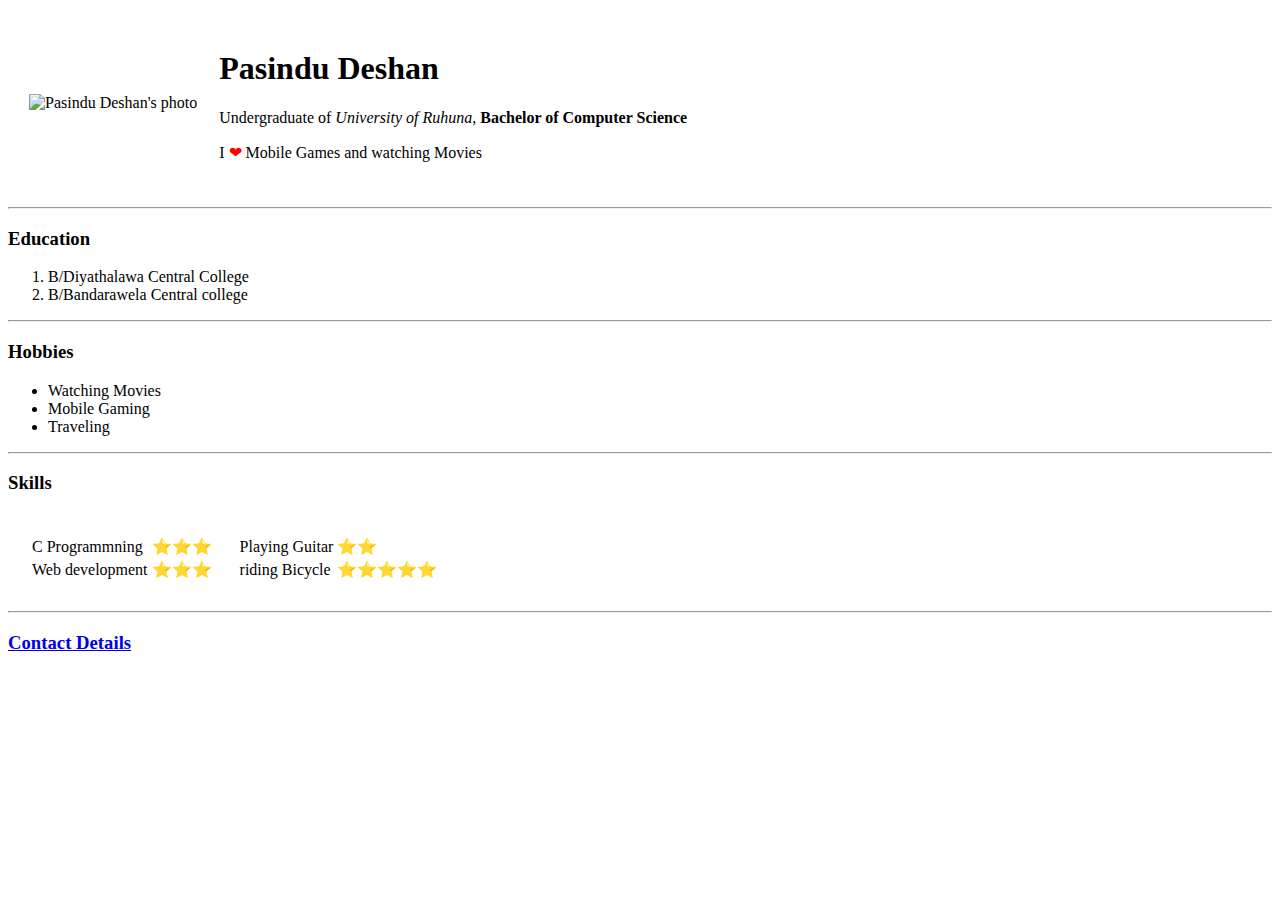
==== index.html @ cefe3833 "Add files via upload" ====
<!DOCTYPE html>
<html lang="en" dir="ltr">
  <head>
    <meta charset="utf-8">
    <title>❦❦❦Pasindu's Personal Web Sitev❦❦❦</title>
  </head>
  <body>
    <table cellspacing="20">
      <tr>
        <td><img src="circle-cropped.png" alt="Pasindu Deshan's photo" width="200"></td>
        <td>
            <h1>Pasindu Deshan</h1>
            <p>Undergraduate of <em>University of Ruhuna</em>, <strong>Bachelor of Computer Science</strong></p>
            <p>I <span style="color:red;">❤</span> Mobile Games and watching Movies</p>
        </td>
      </tr>
    </table>

    <hr>
    <h3>Education</h3>
    <ol>
      <li>B/Diyathalawa Central College </li>
      <li>B/Bandarawela Central college</li>
    </ol>
    <hr>
    <h3>Hobbies</h3>
    <ul>
      <li>Watching Movies</li>
      <li>Mobile Gaming</li>
      <li>Traveling</li>
    </ul>
    <hr>
    <h3>Skills</h3>
    <table cellspacing="20">
      <tr>
        <td>
          <table>
            <tr>
              <td>C Programmning</td>
              <td>⭐⭐⭐</td>
            </tr>
            <tr>
              <td>Web development</td>
              <td>⭐⭐⭐</td>
            </tr>
          </table>
        </td>

        <td>
          <table>
            <tr>
              <td>Playing Guitar</td>
              <td>⭐⭐</td>
            </tr>
            <tr>
              <td>riding Bicycle</td>
              <td>⭐⭐⭐⭐⭐</td>
            </tr>
          </table>
        </td>

      </tr>
    </table>
    <hr>
    <h3><a href="contact.html">Contact Details</a></h3>
  </body>
</html>
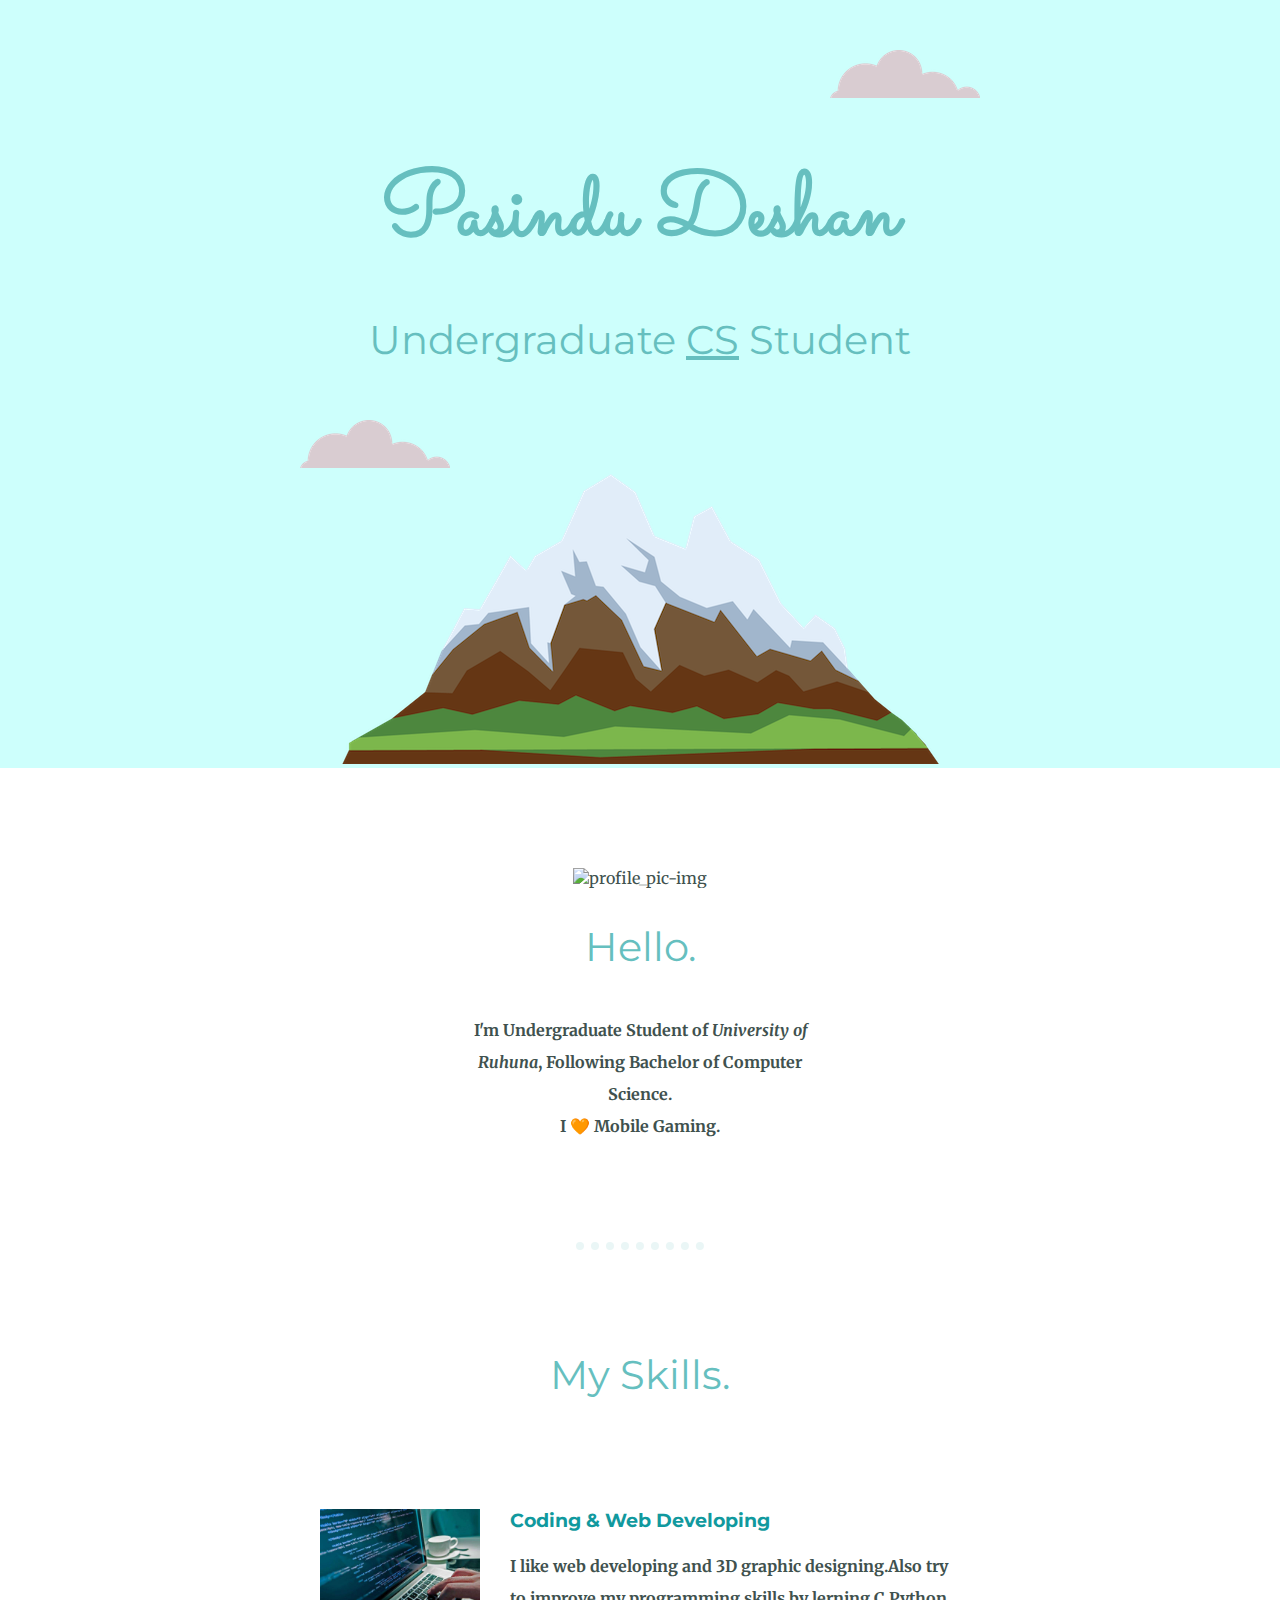
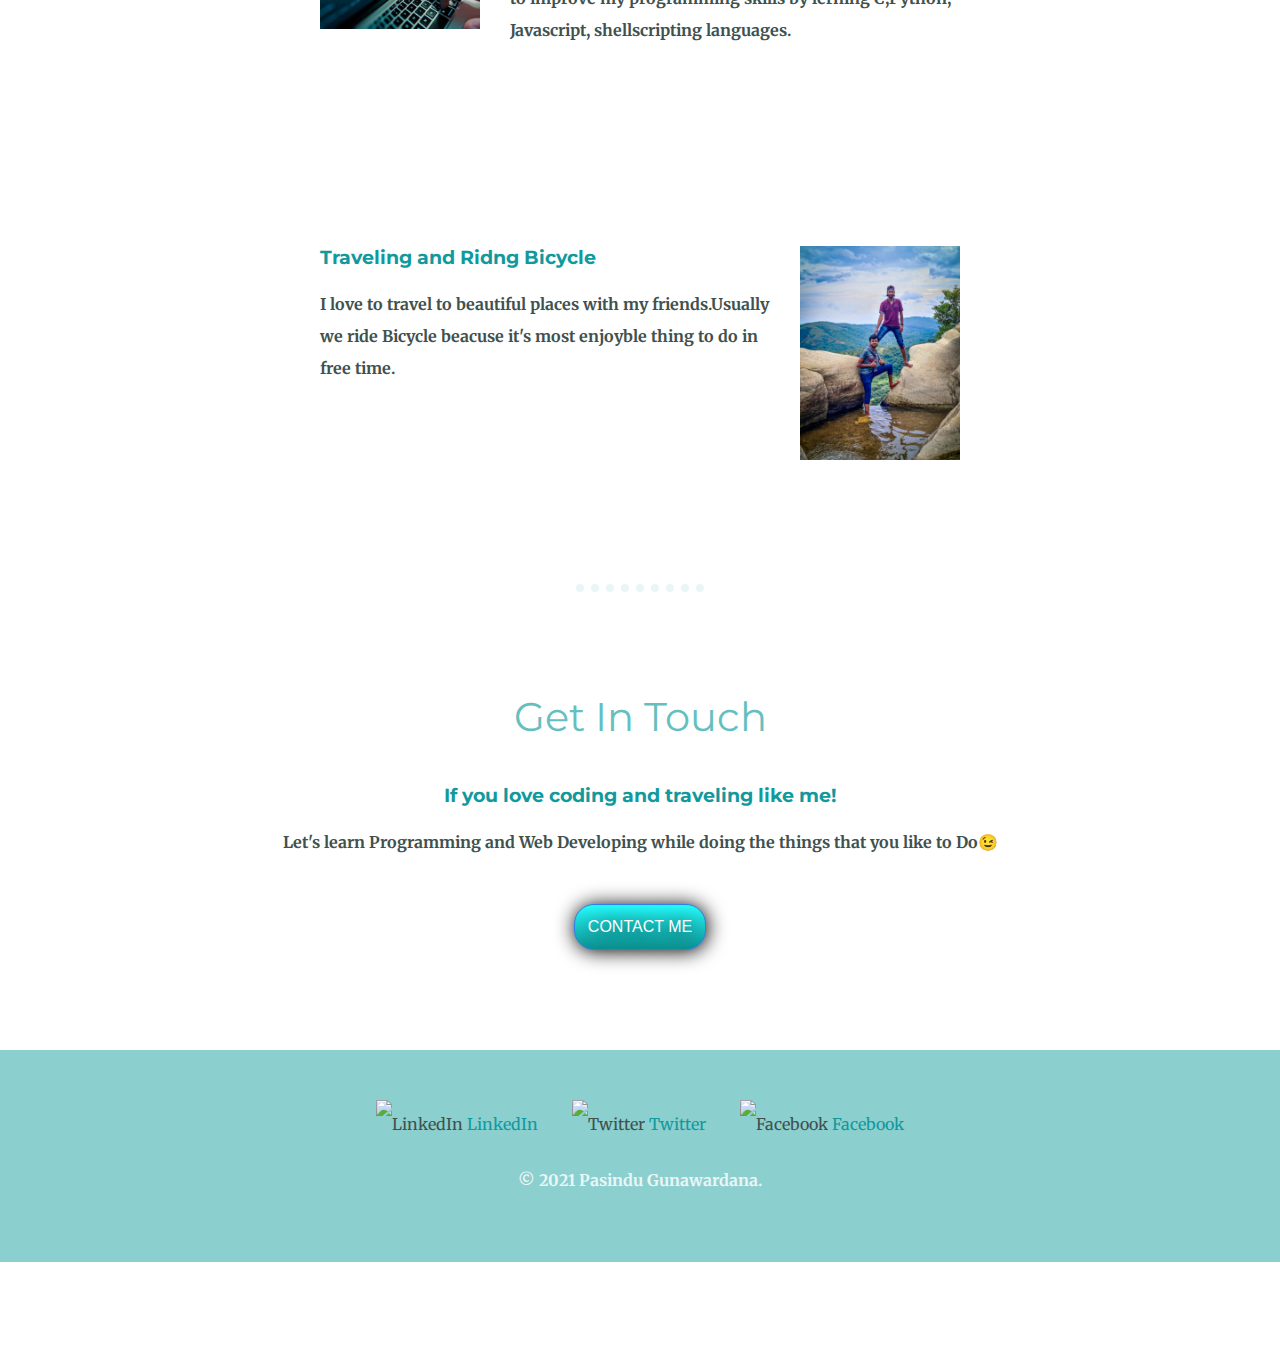
==== commit 3d04b4b8: "Add files via upload" ====
--- a/index.html
+++ b/index.html
@@ -1,67 +1,62 @@
 <!DOCTYPE html>
 <html lang="en" dir="ltr">
-  <head>
-    <meta charset="utf-8">
-    <title>❦❦❦Pasindu's Personal Web Sitev❦❦❦</title>
-  </head>
-  <body>
-    <table cellspacing="20">
-      <tr>
-        <td><img src="circle-cropped.png" alt="Pasindu Deshan's photo" width="200"></td>
-        <td>
-            <h1>Pasindu Deshan</h1>
-            <p>Undergraduate of <em>University of Ruhuna</em>, <strong>Bachelor of Computer Science</strong></p>
-            <p>I <span style="color:red;">❤</span> Mobile Games and watching Movies</p>
-        </td>
-      </tr>
-    </table>
 
+<head>
+  <meta charset="utf-8">
+  <title>℗Pasindu Deshan℗</title>
+  <link rel="stylesheet" href="css/styles.css">
+  <link rel="icon" href="favicon.ico">
+  <link rel="preconnect" href="https://fonts.gstatic.com"><!-- link to the external font styles because font rendering is different from different OS system-->
+  <link href="https://fonts.googleapis.com/css2?family=Merriweather:wght@300&family=Montserrat:wght@100&family=Sacramento&display=swap" rel="stylesheet">
+</head>
+
+<body>
+  <div class="top-container">
+    <img class="top-cloud" src="images/cloud.png" alt="cloud-img">
+    <h1>Pasindu Deshan</h1>
+    <h2>Undergraduate <span class="underline">CS</span> Student</h2>
+    <img class="bottom-cloud" src="images/cloud.png" alt="cloud-img">
+    <img src="images/mountain.png" alt="mountain-img">
+  </div>
+
+  <div class="middle-container">
+    <div class="profile">
+      <img src="images/circle-cropped.png" alt="profile_pic-img" width="200">
+      <h2>Hello.</h2>
+      <p class="intro">I'm Undergraduate Student of <em>University of Ruhuna</em>, Following Bachelor of Computer Science. <br>I 🧡 Mobile Gaming. </p>
+    </div>
     <hr>
-    <h3>Education</h3>
-    <ol>
-      <li>B/Diyathalawa Central College </li>
-      <li>B/Bandarawela Central college</li>
-    </ol>
+    <div class="skills">
+      <h2>My Skills.</h2>
+      <div class="skill-row">
+        <img class="code-img" src="images/coding.jpg" alt="coding-img">
+
+        <h3>Coding & Web Developing</h3>
+        <p>I like web developing and 3D graphic designing.Also try to improve my programming skills by lerning C,Python, Javascript, shellscripting languages.</p>
+      </div>
+      <div class="skill-row">
+        <img class="travel-img" src="images/travel.jpg" alt="travelling-img" width="300">
+        <h3>Traveling and Ridng Bicycle</h3>
+        <p>I love to travel to beautiful places with my friends.Usually we ride Bicycle beacuse it's most enjoyble thing to do in free time.</p>
+      </div>
+    </div>
     <hr>
-    <h3>Hobbies</h3>
-    <ul>
-      <li>Watching Movies</li>
-      <li>Mobile Gaming</li>
-      <li>Traveling</li>
-    </ul>
-    <hr>
-    <h3>Skills</h3>
-    <table cellspacing="20">
-      <tr>
-        <td>
-          <table>
-            <tr>
-              <td>C Programmning</td>
-              <td>⭐⭐⭐</td>
-            </tr>
-            <tr>
-              <td>Web development</td>
-              <td>⭐⭐⭐</td>
-            </tr>
-          </table>
-        </td>
+    <div class="contact-me">
+      <h2>Get In Touch</h2>
+      <h3>If you love coding and traveling  like me!</h3>
+      <p>Let's learn Programming and Web Developing while doing the things that you like to Do😉</p>
+      <a class="BUTTON_GJX" href="mailto:pasindudeshan123@gmail.com">CONTACT ME</a
+    </div>
+  </div>
 
-        <td>
-          <table>
-            <tr>
-              <td>Playing Guitar</td>
-              <td>⭐⭐</td>
-            </tr>
-            <tr>
-              <td>riding Bicycle</td>
-              <td>⭐⭐⭐⭐⭐</td>
-            </tr>
-          </table>
-        </td>
 
-      </tr>
-    </table>
-    <hr>
-    <h3><a href="contact.html">Contact Details</a></h3>
-  </body>
+  <div class="bottom-container">
+  <img src="https://www.flaticon.com/svg/static/icons/svg/174/174857.svg" alt="LinkedIn" width="20">  <a class="footer-link" href="https://www.linkedin.com/">LinkedIn</a>
+  <img class="twitter-img" src="https://www.flaticon.com/svg/static/icons/svg/174/174876.svg" alt="Twitter" width="20px">  <a class="footer-link" href="https://twitter.com/">Twitter</a>
+  <img class="FB-img" src="https://www.flaticon.com/svg/static/icons/svg/174/174848.svg" alt="Facebook" width="20px">    <a class="footer-link" href="https://www.facebook.com/">Facebook</a>
+    <p class="bottom-text">© 2021 Pasindu Gunawardana.</p>
+  </div>
+
+</body>
+
 </html>
--- a/css/styles.css
+++ b/css/styles.css
@@ -0,0 +1,169 @@
+.top-container {
+  background-color: #cdfffc;
+  /*display property:inline, block, inline-block, none; */
+  position: relative;
+  padding-top: 100px;
+}
+
+body {
+  margin: 0;
+  text-align: center;
+  font-family: 'Merriweather', serif;
+  color:#40514E;
+}
+
+h1 {
+  margin: 50px auto 0 auto;
+  font-size: 5.625rem;
+  /* 100% = 16px = 1em  , rem is not depend on its parent values, dynamic font sizing:em,%    static font-sizing:px value*/
+  font-family: 'Sacramento', cursive;
+  color: #66BFBF;
+  /*  line-height: 2; */
+}
+
+h2 {
+  font-family: 'Montserrat', sans-serif;
+  font-size: 2.5rem;
+  color: #66BFBF;
+  font-weight: normal;
+  padding-bottom: 10px;
+}
+
+h3 {
+  font-family: 'Montserrat', sans-serif;
+  color: #11999E;
+}
+
+a {
+  color: #11999E;
+  text-decoration: none;
+}
+a:hover{
+  color:#184d47;
+}
+
+.middle-container {
+  margin:100px 0;
+}
+
+.bottom-container {
+  background-color: #66BFBFBF;
+  padding-top: 50px;
+  padding-bottom: 50px;
+  line-height: 3;
+  margin-top: 100px;
+  margin-bottom: 0;
+}
+
+.top-cloud {
+  position: absolute;
+  /*postion types:relative, absolute, fixed, sticky, static(default)*/
+  top: 50px;
+  right: 300px;
+}
+
+.bottom-cloud {
+  position: absolute;
+  bottom: 300px;
+  left: 300px;
+}
+
+.intro{
+  width:30%;
+  margin:auto; /*we need to set this because it left align after width set...so to set it center margin set to auto*/
+}
+.underline {
+  text-decoration: underline;
+}
+
+.skill-row {
+  width: 50%;
+  margin: 100px auto 200px auto;
+  /*to center the content also can use display:inline-block; property;*/
+  text-align: left;
+
+}
+
+.code-img {
+  width: 25%;
+  float: left;
+  margin-right: 30px;
+}
+
+.travel-img {
+  width: 25%;
+  float: right;
+  margin-left: 30px;
+}
+
+.profile {
+  margin-top: 100px;
+}
+
+p {
+    line-height: 2;
+  color: #40514E;
+  font-weight: bold;
+}
+
+.twitter-img {
+  margin-left: 30px;
+}
+
+.FB-img {
+  margin-left: 30px;
+}
+
+.bottom-text {
+  color: #EAF6F6;
+}
+
+.BUTTON_GJX {
+   background: #26FFFF;
+   background-image: -webkit-linear-gradient(top, #26FFFF, #0D9292);
+   background-image: -moz-linear-gradient(top, #26FFFF, #0D9292);
+   background-image: -ms-linear-gradient(top, #26FFFF, #0D9292);
+   background-image: -o-linear-gradient(top, #26FFFF, #0D9292);
+   background-image: -webkit-gradient(to bottom, #26FFFF, #0D9292);
+   -webkit-border-radius: 20px;
+   -moz-border-radius: 20px;
+   border-radius: 20px;
+   color: #FFFFFF;
+   font-family: Arial;
+   font-size: 16px;
+   font-weight: 100;
+   padding: 13px;
+   -webkit-box-shadow: 1px 1px 20px 0 #000000;
+   -moz-box-shadow: 1px 1px 20px 0 #000000;
+   box-shadow: 1px 1px 20px 0 #000000;
+   text-shadow: 1px 1px 20px #000000;
+   border: solid #337FED 1px;
+   text-decoration: none;
+   display: inline-block;
+   cursor: pointer;
+   text-align: center;
+   margin-top: 30px;
+}
+
+.BUTTON_GJX:hover {
+   border: solid #337FED 1px;
+   background: #1E62D0;
+   background-image: -webkit-linear-gradient(top, #1E62D0, #3D94F6);
+   background-image: -moz-linear-gradient(top, #1E62D0, #3D94F6);
+   background-image: -ms-linear-gradient(top, #1E62D0, #3D94F6);
+   background-image: -o-linear-gradient(top, #1E62D0, #3D94F6);
+   background-image: -webkit-gradient(to bottom, #1E62D0, #3D94F6);
+   -webkit-border-radius: 20px;
+   -moz-border-radius: 20px;
+   border-radius: 20px;
+   text-decoration: none;
+}
+
+hr {
+  margin: 100px auto 100px auto;
+  border-style: none;
+  border-top-style: dotted;
+  border-width: 8px;
+  border-color: #EAF6F6;
+  width: 10%;
+}
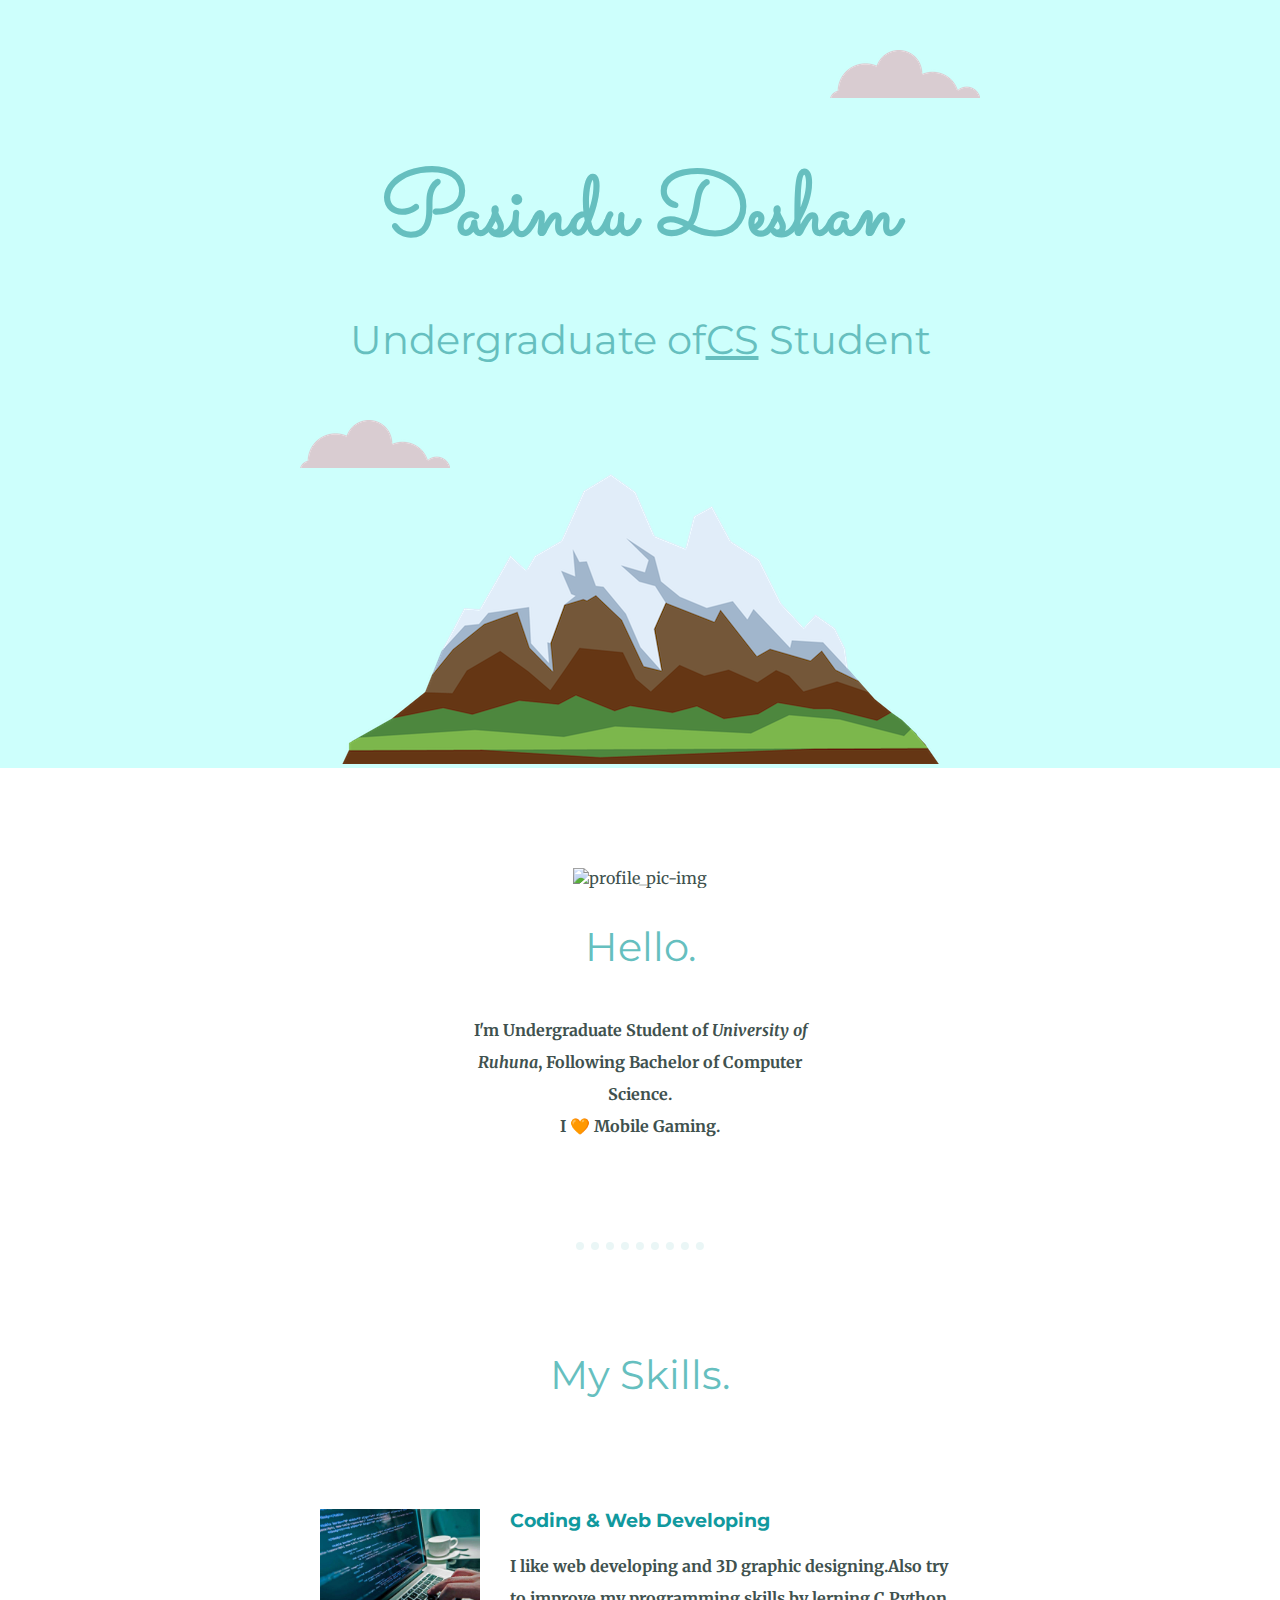
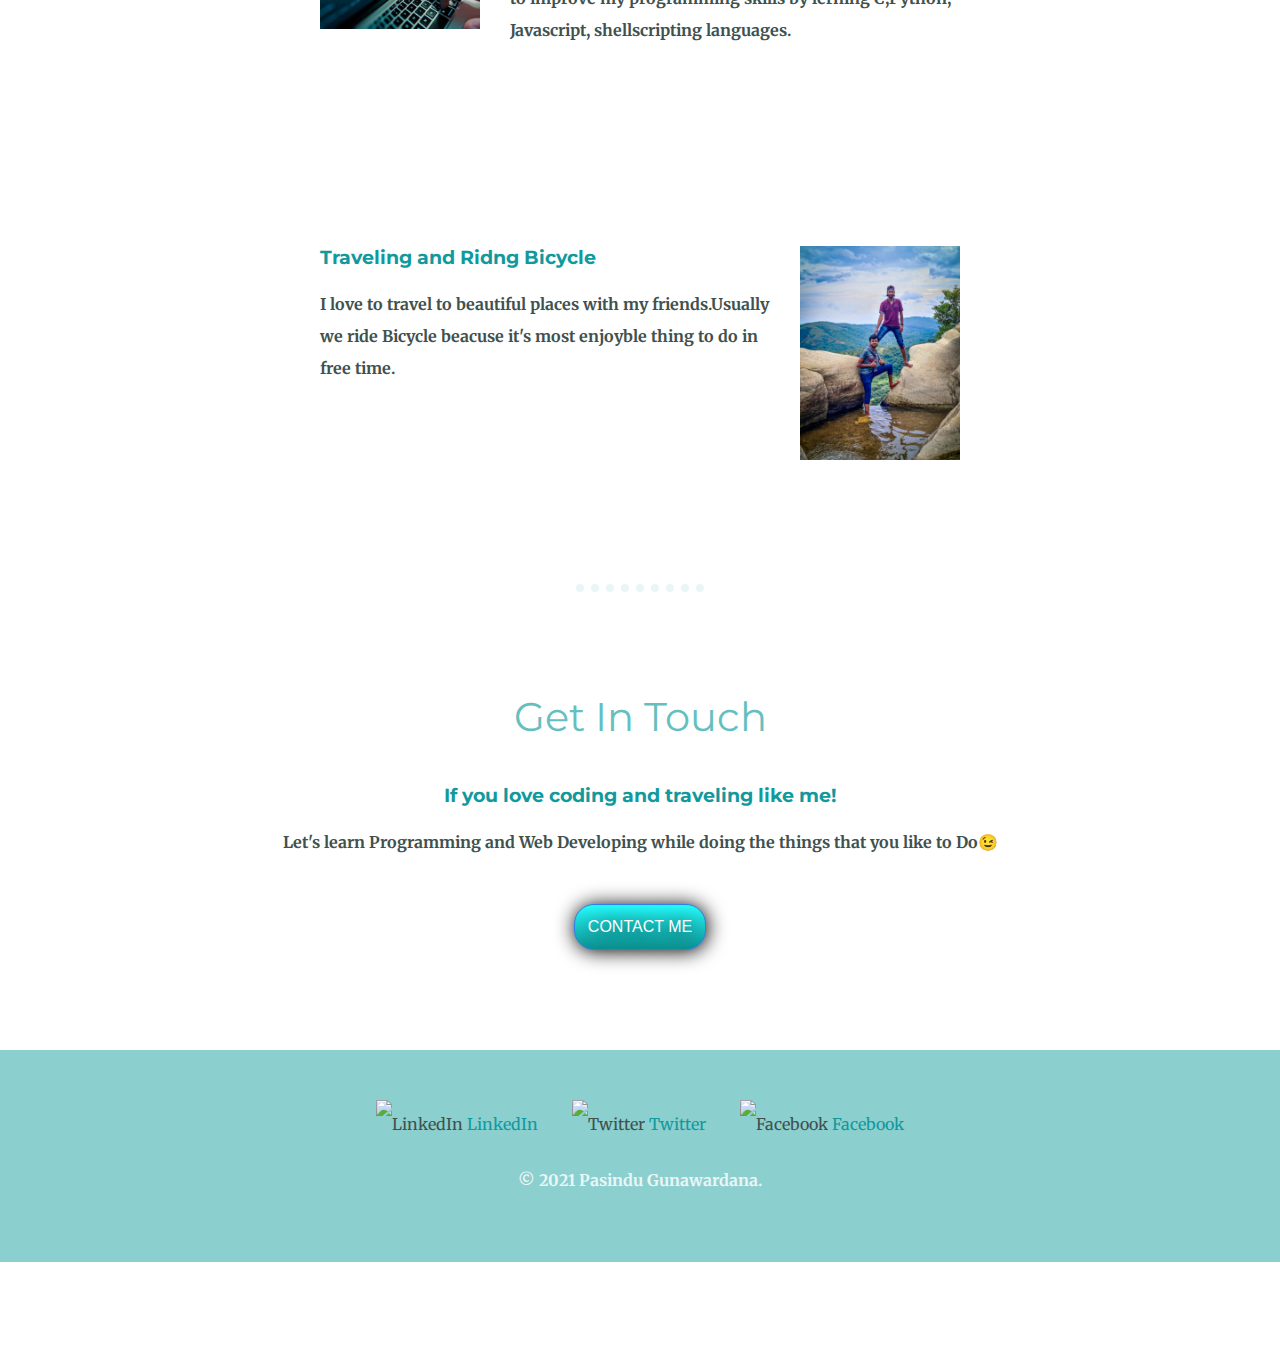
==== commit d8893916: "after long time commit" ====
--- a/index.html
+++ b/index.html
@@ -14,7 +14,7 @@
   <div class="top-container">
     <img class="top-cloud" src="images/cloud.png" alt="cloud-img">
     <h1>Pasindu Deshan</h1>
-    <h2>Undergraduate <span class="underline">CS</span> Student</h2>
+    <h2>Undergraduate of<span class="underline">CS</span> Student</h2>
     <img class="bottom-cloud" src="images/cloud.png" alt="cloud-img">
     <img src="images/mountain.png" alt="mountain-img">
   </div>
